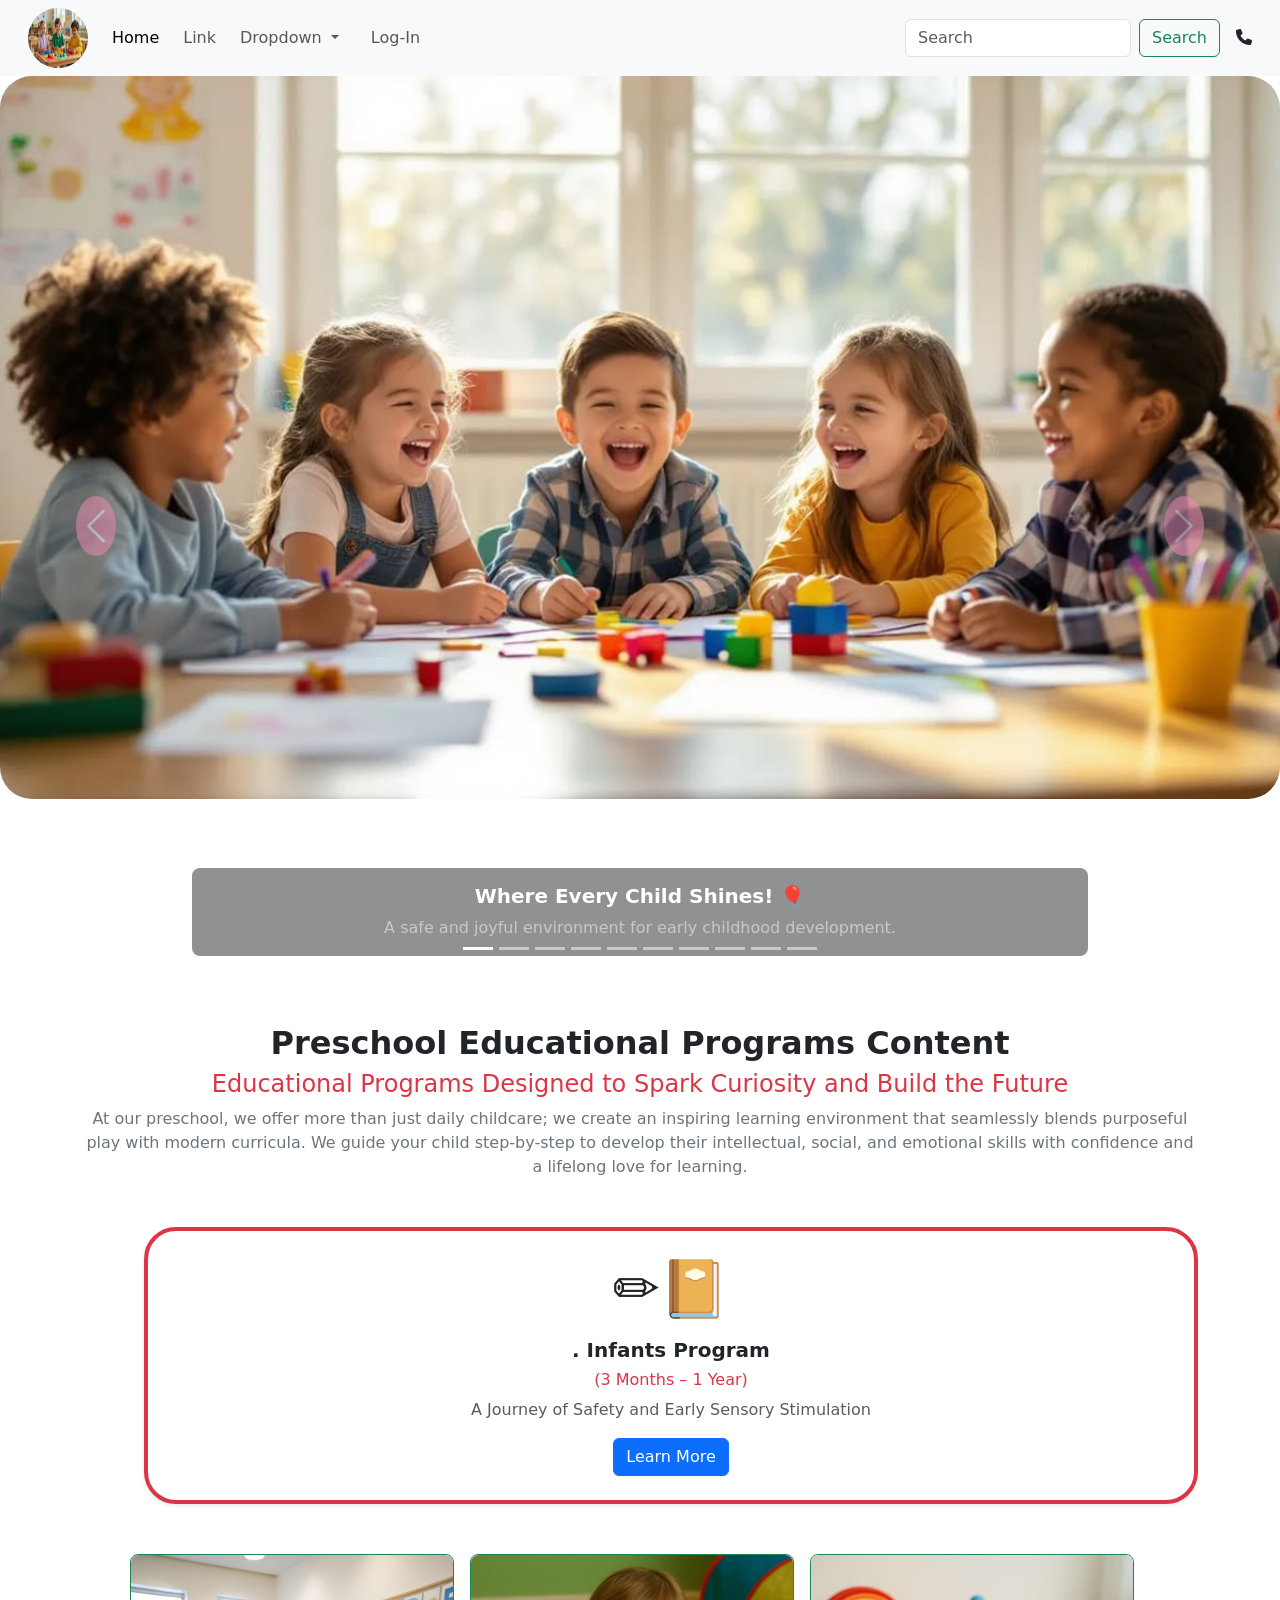
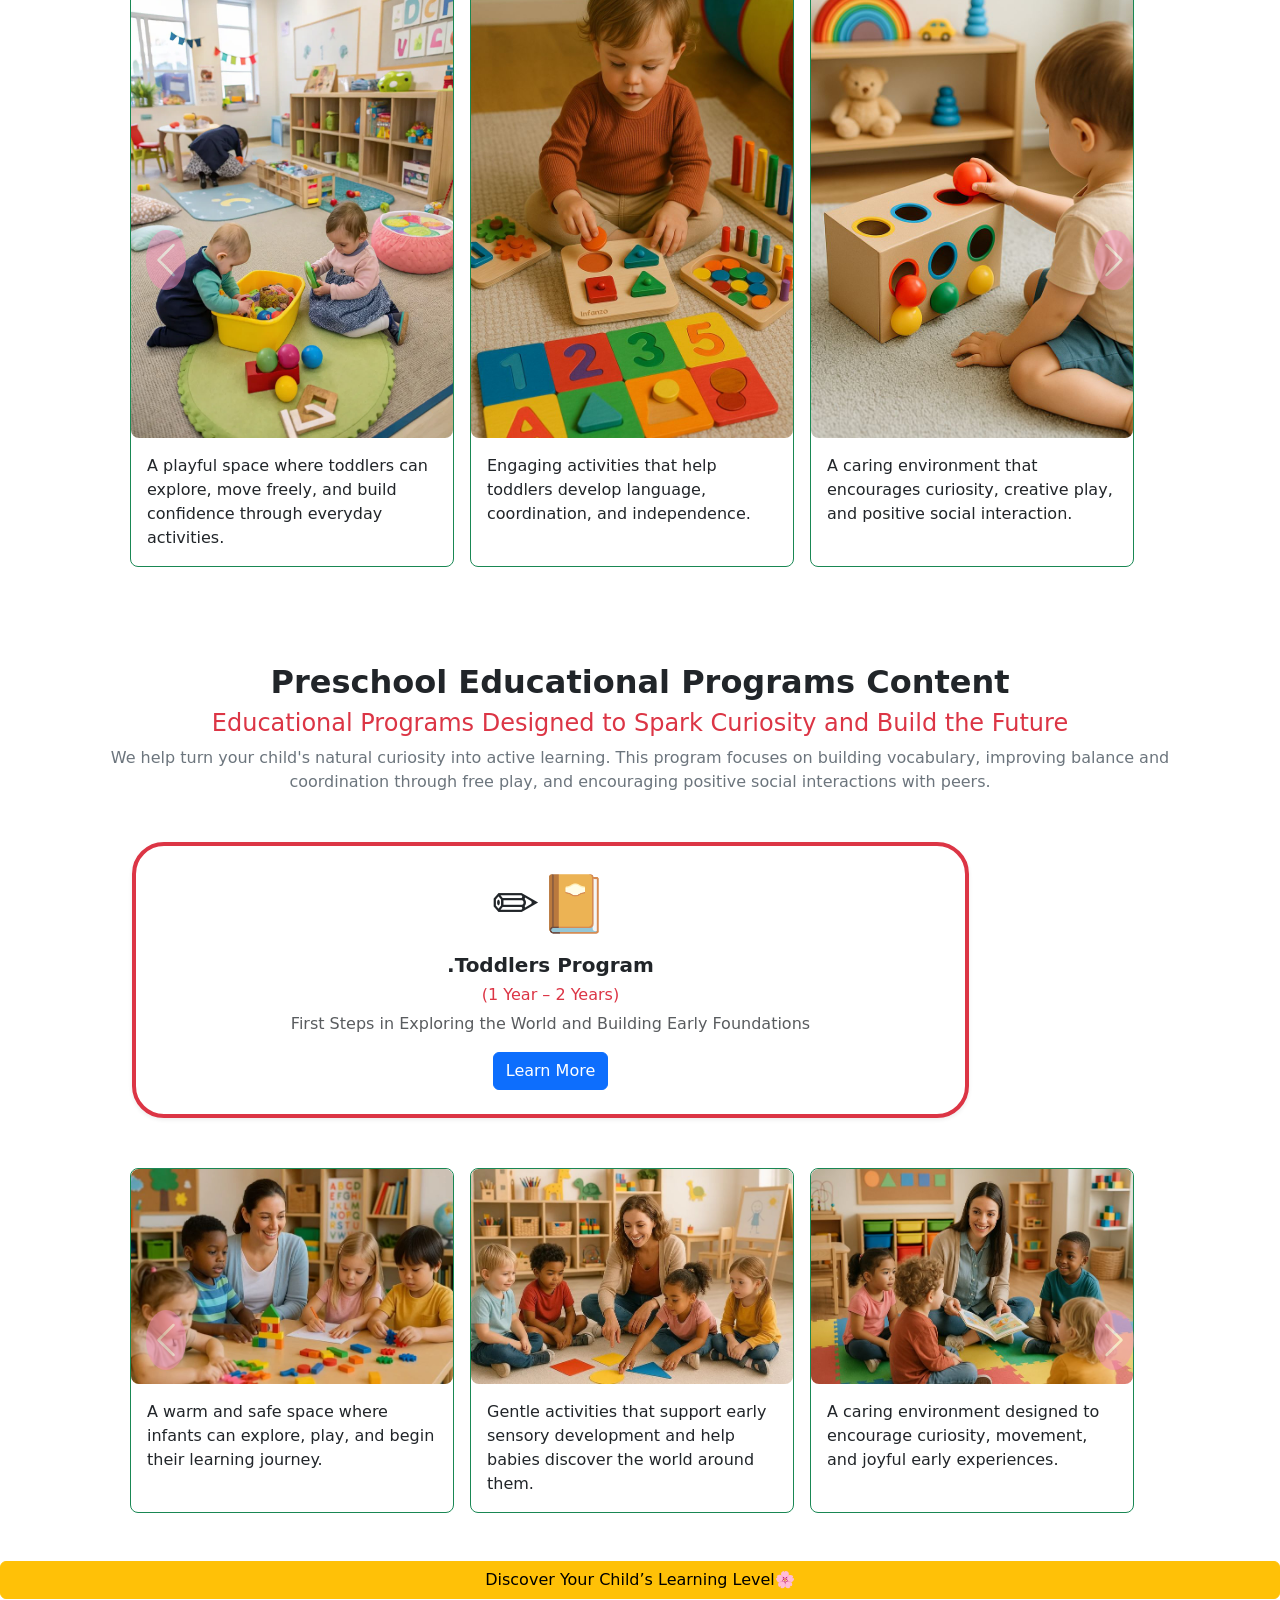
==== index.html @ 499e09a0 "Upload portfolio" ====
<!DOCTYPE html>
<html lang="en">

<head>
    <meta charset="UTF-8">
    <meta name="viewport" content="width=device-width, initial-scale=1.0">
    <title>Sunny Side</title>
    <link rel="icon" href="./Images/3a391d2ae2403e38979afe56d9ad4983.jpg">
    <link rel="stylesheet" href="./Style/bootstrap.min.css">
    <link rel="stylesheet" href="https://cdnjs.cloudflare.com/ajax/libs/font-awesome/6.5.2/css/all.min.css">
    <link rel="stylesheet" href="./Style/style.css">
</head>

<body>
    <nav class="navbar navbar-expand-lg bg-body-tertiary px-3">
        <div class="container-fluid">
            <img class="me-3" src="./Images/3a391d2ae2403e38979afe56d9ad4983.jpg" alt="Sunny Side logo">
            <button class="navbar-toggler" type="button" data-bs-toggle="collapse"
                data-bs-target="#navbarSupportedContent" aria-controls="navbarSupportedContent" aria-expanded="false"
                aria-label="Toggle navigation">
                <span class="navbar-toggler-icon"></span>
            </button>
            <div class="collapse navbar-collapse" id="navbarSupportedContent">
                <ul class="navbar-nav me-auto mb-2 mb-lg-0 gap-lg-2">
                    <li class="nav-item">
                        <a class="nav-link active" aria-current="page" href="#">Home</a>
                    </li>
                    <li class="nav-item">
                        <a class="nav-link" href="#">Link</a>
                    </li>
                    <li class="nav-item dropdown">
                        <a class="nav-link dropdown-toggle" href="#" role="button" data-bs-toggle="dropdown"
                            aria-expanded="false">
                            Dropdown
                        </a>
                        <ul class="dropdown-menu">
                            <li><a class="dropdown-item" href="#">Action</a></li>
                            <li><a class="dropdown-item" href="#">Another action</a></li>
                            <li>
                                <hr class="dropdown-divider">
                            </li>
                            <li><a class="dropdown-item" href="#">Something else here</a></li>
                        </ul>
                    </li>
                    <li class="nav-item">
                    <li>
                        <a class="nav-link" href="./form.html">
                            Log-In
                        </a>
                    </li>
                </ul>
                <form class="d-flex search ms-lg-auto" role="search">
                    <input class="form-control Search" type="search" placeholder="Search" aria-label="Search" />
                    <button class="btn btn-outline-success" type="submit">Search</button>
                </form>

                <button class="nav-link contact-button border-0 bg-transparent ms-lg-3" type="button"
                    data-bs-toggle="offcanvas" data-bs-target="#offcanvasDark" aria-controls="offcanvasDark"
                    aria-label="Open contact information">
                    <i class="fa-solid fa-phone"></i>
                </button>
            </div>
        </div>
    </nav>

    <div class="offcanvas offcanvas-start text-bg-dark" tabindex="-1" id="offcanvasDark"
        aria-labelledby="offcanvasDarkLabel">
        <div class="offcanvas-header">
            <h5 class="offcanvas-title" id="offcanvasDarkLabel">Contact Us</h5>
            <button type="button" class="btn-close btn-close-white" data-bs-dismiss="offcanvas"
                aria-label="Close"></button>
        </div>
        <div class="offcanvas-body">
            <p class="mb-4">We are happy to answer your questions.</p>

            <div class="d-grid gap-3">
                <a class="text-white text-decoration-none" href="tel:+201000000000">
                    <i class="fa-solid fa-phone me-2"></i>
                    <span> +20 100 000 0000</span>
                </a>
                <a class="text-white text-decoration-none" href="mailto:info@sunnyside.com">
                    <i class="fa-solid fa-envelope me-2"></i> 
                    <span>info@sunnyside.com</span>
                </a>
                <span>
                    <i class="fa-solid fa-location-dot me-2"></i> Cairo, Egypt
                </span>
            </div>

            <div class="d-flex gap-3 mt-4">
                <a class="text-white fs-4" href="https://www.facebook.com" target="_blank" rel="noopener"
                    aria-label="Facebook">
                    <i class="fa-brands fa-facebook"></i>
                </a>
                <a class="text-white fs-4" href="https://www.instagram.com" target="_blank" rel="noopener"
                    aria-label="Instagram">
                    <i class="fa-brands fa-instagram"></i>
                </a>
            </div>
        </div>
    </div>

    <div id="carouselExampleDark" class="carousel carousel-white slide vh-100">
        <div class="carousel-indicators">
            <button type="button" data-bs-target="#carouselExampleDark" data-bs-slide-to="0" class="active"
                aria-current="true" aria-label="Slide 1"></button>
            <button type="button" data-bs-target="#carouselExampleDark" data-bs-slide-to="1"
                aria-label="Slide 2"></button>
            <button type="button" data-bs-target="#carouselExampleDark" data-bs-slide-to="2"
                aria-label="Slide 3"></button>
            <button type="button" data-bs-target="#carouselExampleDark" data-bs-slide-to="3"
                aria-label="Slide 4"></button>
            <button type="button" data-bs-target="#carouselExampleDark" data-bs-slide-to="4"
                aria-label="Slide 5"></button>
            <button type="button" data-bs-target="#carouselExampleDark" data-bs-slide-to="5"
                aria-label="Slide 6"></button>
            <button type="button" data-bs-target="#carouselExampleDark" data-bs-slide-to="6"
                aria-label="Slide 7"></button>
            <button type="button" data-bs-target="#carouselExampleDark" data-bs-slide-to="7"
                aria-label="Slide 8"></button>
            <button type="button" data-bs-target="#carouselExampleDark" data-bs-slide-to="8"
                aria-label="Slide 9"></button>
            <button type="button" data-bs-target="#carouselExampleDark" data-bs-slide-to="9"
                aria-label="Slide 10"></button>
        </div>
        <div class="carousel-inner vh-100">
            <!-- Slide 1 -->
            <div class="carousel-item active vh-100 top" data-bs-interval="10000">
                <img src="./Images/bd0ee30c65cd35bef8a8ec8929c6d836.jpg" class="w-100 object-fit-cover rounded-5"
                    alt="Nursery Slide 1">
                <div class="carousel-caption d-none d-md-block bg-dark bg-opacity-50 p-3 rounded-3 textmessage">
                    <h5 class="text-white fw-bold">Where Every Child Shines! 🎈</h5>
                    <p class="text-white-50 mb-0">A safe and joyful environment for early childhood development.</p>
                </div>
            </div>

            <!-- Slide 2 -->
            <div class="carousel-item vh-100 top" data-bs-interval="2000">
                <img src="./Images/679e50f75e5fe2f86e2767f3efc4225f.jpg" class="w-100  object-fit-cover rounded-5"
                    alt="Nursery Slide 2">
                <div class="carousel-caption d-none d-md-block bg-dark bg-opacity-50 p-3 rounded-3 textmessage">
                    <h5 class="text-white fw-bold">Safe & Inspiring Spaces 🏫</h5>
                    <p class="text-white-50 mb-0">Designed with high safety standards and creative learning tools.</p>
                </div>
            </div>

            <!-- Slide 3 -->
            <div class="carousel-item vh-100 top">
                <img src="./Images/2a49c59c59654723d50db8b1cf8f679b.jpg" class="w-100 object-fit-cover rounded-5"
                    alt="Nursery Slide 3">
                <div class="carousel-caption d-none d-md-block bg-dark bg-opacity-50 p-3 rounded-3 textmessage">
                    <h5 class="text-white fw-bold">Creative Arts & Crafts 🎨</h5>
                    <p class="text-white-50 mb-0">Unleashing imagination through painting, drawing, and hands-on
                        projects.</p>
                </div>
            </div>

            <!-- Slide 4 -->
            <div class="carousel-item vh-100 top">
                <img src="./Images/safe-zone-2.jpg" class="w-100 object-fit-cover rounded-5"
                    alt="Nursery Slide 4">
                <div class="carousel-caption d-none d-md-block bg-dark bg-opacity-50 p-3 rounded-3 textmessage">
                    <h5 class="text-white fw-bold">Secure Play Area 🛡️</h5>
                    <p class="text-white-50 mb-0">Soft-padded indoor zones tailored for risk-free physical activities.
                    </p>
                </div>
            </div>

            <!-- Slide 5 -->
            <div class="carousel-item vh-100 top">
                <img src="./Images/Safe-zone.jpg" class="w-100 object-fit-cover rounded-5" alt="Nursery Slide 5">
                <div class="carousel-caption d-none d-md-block bg-dark bg-opacity-50 p-3 rounded-3 textmessage">
                    <h5 class="text-white fw-bold">24/7 Monitored Safety 🧸</h5>
                    <p class="text-white-50 mb-0">Constant supervision to ensure total peace of mind for parents.</p>
                </div>
            </div>

            <!-- Slide 6 -->
            <div class="carousel-item vh-100 top">
                <img src="./Images/3880cf79bbe2fa01c5dffb53555df5dd.jpg" class="w-100 object-fit-cover rounded-5"
                    alt="Nursery Slide 6">
                <div class="carousel-caption d-none d-md-block bg-dark bg-opacity-50 p-3 rounded-3 textmessage">
                    <h5 class="text-white fw-bold">Music & Storytelling 🎶</h5>
                    <p class="text-white-50 mb-0">Building communication and auditory skills through interactive
                        sessions.</p>
                </div>
            </div>

            <!-- Slide 7 -->
            <div class="carousel-item vh-100 top">
                <img src="./Images/Fun.jpg" class="w-100 object-fit-cover rounded-5" alt="Nursery Slide 7">
                <div class="carousel-caption d-none d-md-block bg-dark bg-opacity-50 p-3 rounded-3 textmessage">
                    <h5 class="text-white fw-bold">Outdoor Adventures 🌞</h5>
                    <p class="text-white-50 mb-0">Fun group games, fresh air, and social growth in open spaces.</p>
                </div>
            </div>

            <!-- Slide 8 -->
            <div class="carousel-item vh-100 top">
                <img src="./Images/Technology.jpg" class="w-100 object-fit-cover rounded-5" alt="Nursery Slide 8">
                <div class="carousel-caption d-none d-md-block bg-dark bg-opacity-50 p-3 rounded-3 textmessage">
                    <h5 class="text-white fw-bold">Smart Tech & E-Learning 💻</h5>
                    <p class="text-white-50 mb-0">Introducing modern digital tools and educational games for young
                        minds.</p>
                </div>
            </div>
            <!-- Slide-9 -->
            <div class="carousel-item vh-100 top">
                <img src="./Images/Seince.jpg" class="w-100 object-fit-cover rounded-5" alt="Nursery Slide 9">
                <div class="carousel-caption d-none d-md-block bg-dark bg-opacity-50 p-3 rounded-3 textmessage">
                    <h5 class="text-white fw-bold">Fun Science & Discovery 🔬</h5>
                    <p class="text-white-50 mb-0">Encouraging curiosity through safe, hands-on simple experiments.</p>
                </div>
            </div>
        </div>
        <button class="carousel-control-prev" type="button" data-bs-target="#carouselExampleDark" data-bs-slide="prev">
            <span class="carousel-control-prev-icon" aria-hidden="true"></span>
            <span class="visually-hidden">Previous</span>
        </button>
        <button class="carousel-control-next ch-100" type="button" data-bs-target="#carouselExampleDark"
            data-bs-slide="next">
            <span class="carousel-control-next-icon" aria-hidden="true"></span>
            <span class="visually-hidden">Next</span>
        </button>
    </div>
    <section class="container py-5">

        <div class="text-center mb-5">
            <h2 class="fw-bold">Preschool Educational Programs Content</h2>
            <h4 class="text-danger">
                Educational Programs Designed to Spark Curiosity and Build the Future
            </h4>
            <p class="text-secondary">At our preschool, we offer more than just daily childcare; we create an inspiring
                learning environment
                that seamlessly blends purposeful play with modern curricula. We guide your child step-by-step to
                develop their intellectual, social, and emotional skills with confidence and a lifelong love for
                learning.</p>
        </div>
        <div class="row g-4  Discovery">

            <div class="col-12 col-md-6 col-lg-4 w-100 discovery">
                <div class="card h-100 shadow-sm border-4 border-danger rounded-5">
                    <div class="card-body text-center p-4">
                        <div class="display-4 mb-3">✏️📔</div>
                        <h5 class="card-title fw-bold">. Infants Program</h5>
                        <h6 class="text-danger">(3 Months – 1 Year)</h6>
                        <p class="card-text text-muted">
                            A Journey of Safety and Early Sensory Stimulation
                        </p>
                        <a href="#Infants" class="btn btn-primary">
                            Learn More
                        </a>
                    </div>
                </div>
            </div>




        </div>
        <div id="carouselExampleControlsNoTouching" class="carousel slide" data-bs-touch="false">
            <div class="carousel-inner">

                <div class="carousel-item active">
                    <div class="row g-3 px-5">
                        <div class="col-12 col-md-4">
                            <div class="card infant-card border border-success rounded-3">
                                <img src="./Images/Infants-1.jpg" class="card-img-top infant-card-img rounded-3"
                                    alt="Toddler">
                                <div class="card-body">
                                    <p class="card-text">A playful space where toddlers can explore, move freely, and
                                        build confidence through everyday activities.</p>
                                </div>
                            </div>
                        </div>
                        <div class="col-12 col-md-4">
                            <div class="card infant-card border border-success rounded-3 Infants">
                                <img src="./Images/Infants-2.jpg" class="card-img-top infant-card-img rounded-3"
                                    alt="Toddler">
                                <div class="card-body">
                                    <p class="card-text">Engaging activities that help toddlers develop language,
                                        coordination, and independence.</p>
                                </div>
                            </div>
                        </div>
                        <div class="col-12 col-md-4">
                            <div class="card infant-card border border-success rounded-3">
                                <img src="./Images/Infants-3.jpg" class="card-img-top infant-card-img rounded-3"
                                    alt="Toddler">
                                <div class="card-body">
                                    <p class="card-text">A caring environment that encourages curiosity, creative play,
                                        and positive social interaction.</p>
                                </div>
                            </div>
                        </div>
                    </div>
                </div>

                <div class="carousel-item">
                    <div class="row g-3 px-5">
                        <div class="col-12 col-md-4">
                            <div class="card infant-card border border-success rounded-3">
                                <img src="./Images/Infants-4.jpg" class="card-img-top infant-card-img rounded-3"
                                    alt="Toddler">
                                <div class="card-body">
                                    <p class="card-text">Fun learning experiences that help toddlers practice new skills
                                        through safe exploration.</p>
                                </div>
                            </div>
                        </div>
                        <div class="col-12 col-md-4">
                            <div class="card infant-card border border-success rounded-3">
                                <img src="./Images/Infants-5.jpg" class="card-img-top infant-card-img rounded-3"
                                    alt="Toddler">
                                <div class="card-body">
                                    <p class="card-text">Play-based learning that strengthens attention, communication,
                                        and cooperation with friends.</p>
                                </div>
                            </div>
                        </div>
                        <div class="col-12 col-md-4">
                            <div class="card infant-card border border-success rounded-3">
                                <img src="./Images/Infants-6.jpg" class="card-img-top infant-card-img rounded-3"
                                    alt="Toddler">
                                <div class="card-body">
                                    <p class="card-text">A supportive setting where toddlers learn to express feelings
                                        and become more independent.</p>
                                </div>
                            </div>
                        </div>
                    </div>
                </div>

                <div class="carousel-item">
                    <div class="row g-3 px-5">
                        <div class="col-12 col-md-4">
                            <div class="card infant-card border border-success rounded-3">
                                <img src="./Images/Infants-7.jpg" class="card-img-top infant-card-img rounded-3"
                                    alt="Toddler">
                                <div class="card-body">
                                    <p class="card-text">Creative activities that give toddlers opportunities to
                                        imagine, create, and express themselves.</p>
                                </div>
                            </div>
                        </div>
                        <div class="col-12 col-md-4">
                            <div class="card infant-card border border-success rounded-3">
                                <img src="./Images/Infants-8.jpg" class="card-img-top infant-card-img rounded-3"
                                    alt="Toddler">
                                <div class="card-body">
                                    <p class="card-text">Group play that encourages friendship, sharing, teamwork, and
                                        emotional growth.</p>
                                </div>
                            </div>
                        </div>
                        <div class="col-12 col-md-4">
                            <div class="card infant-card border border-success rounded-3">
                                <img src="./Images/Infants-9.jpg" class="card-img-top infant-card-img rounded-3"
                                    alt="Toddler">
                                <div class="card-body">
                                    <p class="card-text">Interactive experiences that turn movement and discovery into
                                        meaningful learning.</p>
                                </div>
                            </div>
                        </div>
                    </div>
                </div>

                <div class="carousel-item">
                    <div class="row g-3 px-5">
                        <div class="col-12 col-md-4">
                            <div class="card infant-card border border-success rounded-3">
                                <img src="./Images/Infants-10.jpg" class="card-img-top infant-card-img rounded-3"
                                    alt="Toddler">
                                <div class="card-body">
                                    <p class="card-text">A bright space where toddlers can discover new ideas and
                                        develop their imagination.</p>
                                </div>
                            </div>
                        </div>
                        <div class="col-12 col-md-4">
                            <div class="card infant-card border border-success rounded-3">
                                <img src="./Images/Infants-11.jpg" class="card-img-top infant-card-img rounded-3"
                                    alt="Toddler">
                                <div class="card-body">
                                    <p class="card-text">Thoughtful care and playful activities help toddlers feel
                                        secure while learning new skills.</p>
                                </div>
                            </div>
                        </div>
                        <div class="col-12 col-md-4">
                            <div class="card infant-card border border-success rounded-3">
                                <img src="./Images/Infants-12.jpg" class="card-img-top infant-card-img rounded-3"
                                    alt="Toddler">
                                <div class="card-body">
                                    <p class="card-text">A joyful environment where toddlers grow through movement,
                                        play, discovery, and friendship.</p>
                                </div>
                            </div>
                        </div>
                    </div>
                </div>

            </div>

            <button class="carousel-control-prev" type="button" data-bs-target="#carouselExampleControlsNoTouching"
                data-bs-slide="prev">
                <span class="carousel-control-prev-icon"></span>
            </button>

            <button class="carousel-control-next" type="button" data-bs-target="#carouselExampleControlsNoTouching"
                data-bs-slide="next">
                <span class="carousel-control-next-icon"></span>
            </button>
        </div>
    </section>

    <section class="container py-5">

        <div class="text-center mb-5">
            <h2 class="fw-bold">Preschool Educational Programs Content</h2>
            <h4 class="text-danger">
                Educational Programs Designed to Spark Curiosity and Build the Future
            </h4>
            <p class="text-secondary">We help turn your child's natural curiosity into active learning. This program
                focuses on building vocabulary, improving balance and coordination through free play, and encouraging
                positive social interactions with peers.
            </p>
        </div>
        <div class="col-12 col-md-6 col-lg-4  w-100 Discovery">
            <div class="col-12 col-md-6 col-lg-4 w-75 discovery">
                <div class="card h-100 shadow-sm border-4 border-danger rounded-5">
                    <div class="card-body text-center p-4">
                        <div class="display-4 mb-3">✏️📔</div>
                        <h5 class="card-title fw-bold">.Toddlers Program</h5>
                        <h6 class="text-danger">(1 Year – 2 Years)</h6>
                        <p class="card-text text-muted">
                            First Steps in Exploring the World and Building Early Foundations
                        </p>
                        <a href="#Infants" class="btn btn-primary">
                            Learn More
                        </a>
                    </div>
                </div>
            </div>
        </div>




        </div>
        <div id="toddlersCarousel" class="carousel slide" data-bs-touch="false">
            <div class="carousel-inner">

                <div class="carousel-item active">
                    <div class="row g-3 px-5">
                        <div class="col-12 col-md-4">
                            <div class="card infant-card border border-success rounded-3">
                                <img src="./Images/Told-1.jpg" class="card-img-top infant-card-img rounded-3"
                                    alt="Infant">
                                <div class="card-body">
                                    <p class="card-text">A warm and safe space where infants can explore, play, and
                                        begin their learning journey.</p>
                                </div>
                            </div>
                        </div>
                        <div class="col-12 col-md-4">
                            <div class="card infant-card border border-success rounded-3">
                                <img src="./Images/Told-2.jpg" class="card-img-top infant-card-img rounded-3"
                                    alt="Infant">
                                <div class="card-body">
                                    <p class="card-text">Gentle activities that support early sensory development and
                                        help babies discover the world around them.</p>
                                </div>
                            </div>
                        </div>
                        <div class="col-12 col-md-4">
                            <div class="card infant-card border border-success rounded-3">
                                <img src="./Images/Told-3.jpg" class="card-img-top infant-card-img rounded-3"
                                    alt="Infant">
                                <div class="card-body">
                                    <p class="card-text">A caring environment designed to encourage curiosity, movement,
                                        and joyful early experiences.</p>
                                </div>
                            </div>
                        </div>
                    </div>
                </div>

                <div class="carousel-item">
                    <div class="row g-3 px-5">
                        <div class="col-12 col-md-4">
                            <div class="card infant-card border border-success rounded-3">
                                <img src="./Images/Told-4.jpg" class="card-img-top infant-card-img rounded-3"
                                    alt="Infant">
                                <div class="card-body">
                                    <p class="card-text">Fun and engaging activities that help infants build confidence
                                        through safe exploration.</p>
                                </div>
                            </div>
                        </div>
                        <div class="col-12 col-md-4">
                            <div class="card infant-card border border-success rounded-3">
                                <img src="./Images/Told-5.jpg" class="card-img-top infant-card-img rounded-3"
                                    alt="Infant">
                                <div class="card-body">
                                    <p class="card-text">Playful learning moments that develop attention, communication,
                                        and social interaction.</p>
                                </div>
                            </div>
                        </div>
                        <div class="col-12 col-md-4">
                            <div class="card infant-card border border-success rounded-3">
                                <img src="./Images/Told-6.jpg" class="card-img-top infant-card-img rounded-3"
                                    alt="Infant">
                                <div class="card-body">
                                    <p class="card-text">A nurturing setting where every child receives care, comfort,
                                        and age-appropriate stimulation.</p>
                                </div>
                            </div>
                        </div>
                    </div>
                </div>

                <div class="carousel-item">
                    <div class="row g-3 px-5">
                        <div class="col-12 col-md-4">
                            <div class="card infant-card border border-success rounded-3">
                                <img src="./Images/Told-7.jpg" class="card-img-top infant-card-img rounded-3"
                                    alt="Infant">
                                <div class="card-body">
                                    <p class="card-text">Creative play experiences that allow infants to express
                                        themselves and learn at their own pace.</p>
                                </div>
                            </div>
                        </div>
                        <div class="col-12 col-md-4">
                            <div class="card infant-card border border-success rounded-3">
                                <img src="./Images/Told-8.jpg" class="card-img-top infant-card-img rounded-3"
                                    alt="Infant">
                                <div class="card-body">
                                    <p class="card-text">Safe group activities that encourage friendship, cooperation,
                                        and emotional growth.</p>
                                </div>
                            </div>
                        </div>
                        <div class="col-12 col-md-4">
                            <div class="card infant-card border border-success rounded-3">
                                <img src="./Images/Told-9.jpg" class="card-img-top infant-card-img rounded-3"
                                    alt="Infant">
                                <div class="card-body">
                                    <p class="card-text">Interactive experiences that turn everyday play into meaningful
                                        learning for young children.</p>
                                </div>
                            </div>
                        </div>
                    </div>
                </div>

                <div class="carousel-item">
                    <div class="row g-3 px-5">
                        <div class="col-12 col-md-4">
                            <div class="card infant-card border border-success rounded-3">
                                <img src="./Images/Told-10.jpg" class="card-img-top infant-card-img rounded-3"
                                    alt="Infant">
                                <div class="card-body">
                                    <p class="card-text">A bright and welcoming space that supports discovery,
                                        imagination, and early development.</p>
                                </div>
                            </div>
                        </div>
                        <div class="col-12 col-md-4">
                            <div class="card infant-card border border-success rounded-3">
                                <img src="./Images/Told-11.jpg" class="card-img-top infant-card-img rounded-3"
                                    alt="Infant">
                                <div class="card-body">
                                    <p class="card-text">Thoughtful care and playful activities help infants feel secure
                                        while developing new skills.</p>
                                </div>
                            </div>
                        </div>
                        <div class="col-12 col-md-4">
                            <div class="card infant-card border border-success rounded-3">
                                <img src="./Images/Told-12.jpg" class="card-img-top infant-card-img rounded-3"
                                    alt="Infant">
                                <div class="card-body">
                                    <p class="card-text">A joyful learning environment where children grow through
                                        movement, play, and discovery.</p>
                                </div>
                            </div>
                        </div>
                    </div>
                </div>

            </div>

            <button class="carousel-control-prev" type="button" data-bs-target="#toddlersCarousel" data-bs-slide="prev">
                <span class="carousel-control-prev-icon"></span>
            </button>

            <button class="carousel-control-next" type="button" data-bs-target="#toddlersCarousel" data-bs-slide="next">
                <span class="carousel-control-next-icon"></span>
            </button>
        </div>
    </section>

    <div class="modal fade" id="enrollmentModal" tabindex="-1">

        <div class="modal-dialog modal-dialog-centered">

            <div class="modal-content">

                <div class="modal-header">
                    <h5 class="modal-title">
                        Enrollment
                    </h5>

                    <button type="button" class="btn-close" data-bs-dismiss="modal">
                    </button>
                </div>

                <div class="modal-body">

                    <p>
                        Fill out the form and our team will contact you.
                    </p>

                </div>

                <div class="modal-footer">

                    <button type="button" class="btn btn-secondary" data-bs-dismiss="modal">
                        Close
                    </button>

                    <a href="./form.html" class="btn btn-primary">
                        Continue
                    </a>

                </div>

            </div>

        </div>

    </div>

    <a href="./formChildd.html" class="btn btn-warning Discover">
       Discover Your Child’s Learning Level🌸
    </a>
 
  
  

    <script src="./Scripts/bootstrap.bundle.min.js"></script>
    <script src="./Scripts/main.js"></script>
</body>

</html>
---- Style/style.css ----
body {
    overflow-y: scroll;
    overflow-x: hidden;
    min-height: 100vh;
}

.container-fluid img {
    width: 60px;
    height: 60px;
    border-radius: 50%;
}

.carousel-control-prev-icon,
.carousel-control-next-icon {
    background-color: #f38cb7;
}

.card-img {
    display: block;
    margin: 2rem auto 0;
    max-width: 100%;
}

.carousel-control-prev-icon {
    margin-right: 0;
    padding: 20px;
    height: 60px;
    border-radius: 50%;
}

.carousel-control-next-icon {
    margin-left: 0;
    padding: 20px;
    height: 60px;
    border-radius: 50%;
}

.infant-card {
    height: 100%;
}


.Discover {
    display: flex;
    justify-content: center;
    margin-bottom: 30px;
}

.discovery {
    margin-bottom: 50px;
}

.search {
    gap: 0.5rem;
}

.Search {
    margin-left: 0;
}

.offcanvas-body *:hover {
    color: orange
}

.child h2 {
    color: rgb(187, 105, 118);
}

.Card-ID {
    margin-left: 0;
    width: 100% !important;
    max-width: 100%;
    flex-wrap: wrap;
}

.Card-ID img {
    max-width: 180px;
    width: 100% !important;
    height: auto !important;
}

.row {
    max-width: 100%;
}

.progress {
    min-width: 0;
}

img {
    max-width: 100%;
}


.responsive-image {
    width: min(100%, 260px) !important;
    height: auto !important;
}

.Discovery {
    margin-left: 50px;
}

@media (max-width:1021px) {
    .textmessage {
        margin-bottom: 100px;
    }

    .carousel-control-prev-icon {
        margin-right: 100px;
        background-color: brown;
    }

    .carousel-control-next-icon {
        margin-left: 100px;
        background-color: brown;
    }
}

@media (max-width:800px) {

    .textmessage {
        margin-bottom: 150px;
    }

    .carousel-control-prev-icon,
    .carousel-control-next-icon {
        background-color: brown;
    }
}

@media (max-width:767px) {
    .navbar .search {
        margin-top: 0.75rem;
        width: 100%;
    }

    .carousel-control-prev-icon,
    .carousel-control-next-icon {
        background-color: green;
    }

    .carousel-control-prev-icon {
        margin-left: 100px;
    }

    .carousel-control-next-icon {
        margin-right: 100px;
    }

    .navbar .search input {
        min-width: 0;
    }

    .navbar .contact-button {
        margin: 0.75rem 0 0;
    }
 
    #carouselExampleControlsNoTouching .carousel-item>.row,
    #toddlersCarousel .carousel-item>.row {
        display: block;
        padding-left: 0 !important;
        padding-right: 0 !important;
    }

    #carouselExampleControlsNoTouching .carousel-item>.row>.col-12,
    #toddlersCarousel .carousel-item>.row>.col-12 {
        display: none;
        width: 100%;
        max-width: 100%;
        flex: 0 0 100%;
    }

    #carouselExampleControlsNoTouching .carousel-item>.row>.col-12:first-child,
    #toddlersCarousel .carousel-item>.row>.col-12:first-child {
        display: block;
    }

    .carousel-control-prev-icon,
    .carousel-control-next-icon {
        height: 44px;
        width: 44px;
        border-radius: 50%;
    }

    .top {
        margin-top: 100px;
    }

    .top img {
        height: 100px;
    }

    .carousel-caption {
        padding: 0.75rem !important;
    }

    .carousel-caption h5 {
        font-size: 1rem;
    }

    .carousel-caption p {
        font-size: 0.8rem;
    }

    .infant-card {
        margin-left: 12px;
    }

    .infant-card-img {
        height: 200px;
    }

    #carouselExampleControlsNoTouching .row,
    #toddlersCarousel .row {
        padding-left: 2rem !important;
        padding-right: 2rem !important;
    }

    .card {
        overflow-wrap: anywhere;
    }

    .Card-ID {
        gap: 1.5rem !important;
    }
 

    .Discover {
        width: 220px;
        margin-right: 120px; 
    }

    .carousel-item img {
        height: 450px;
    }
}
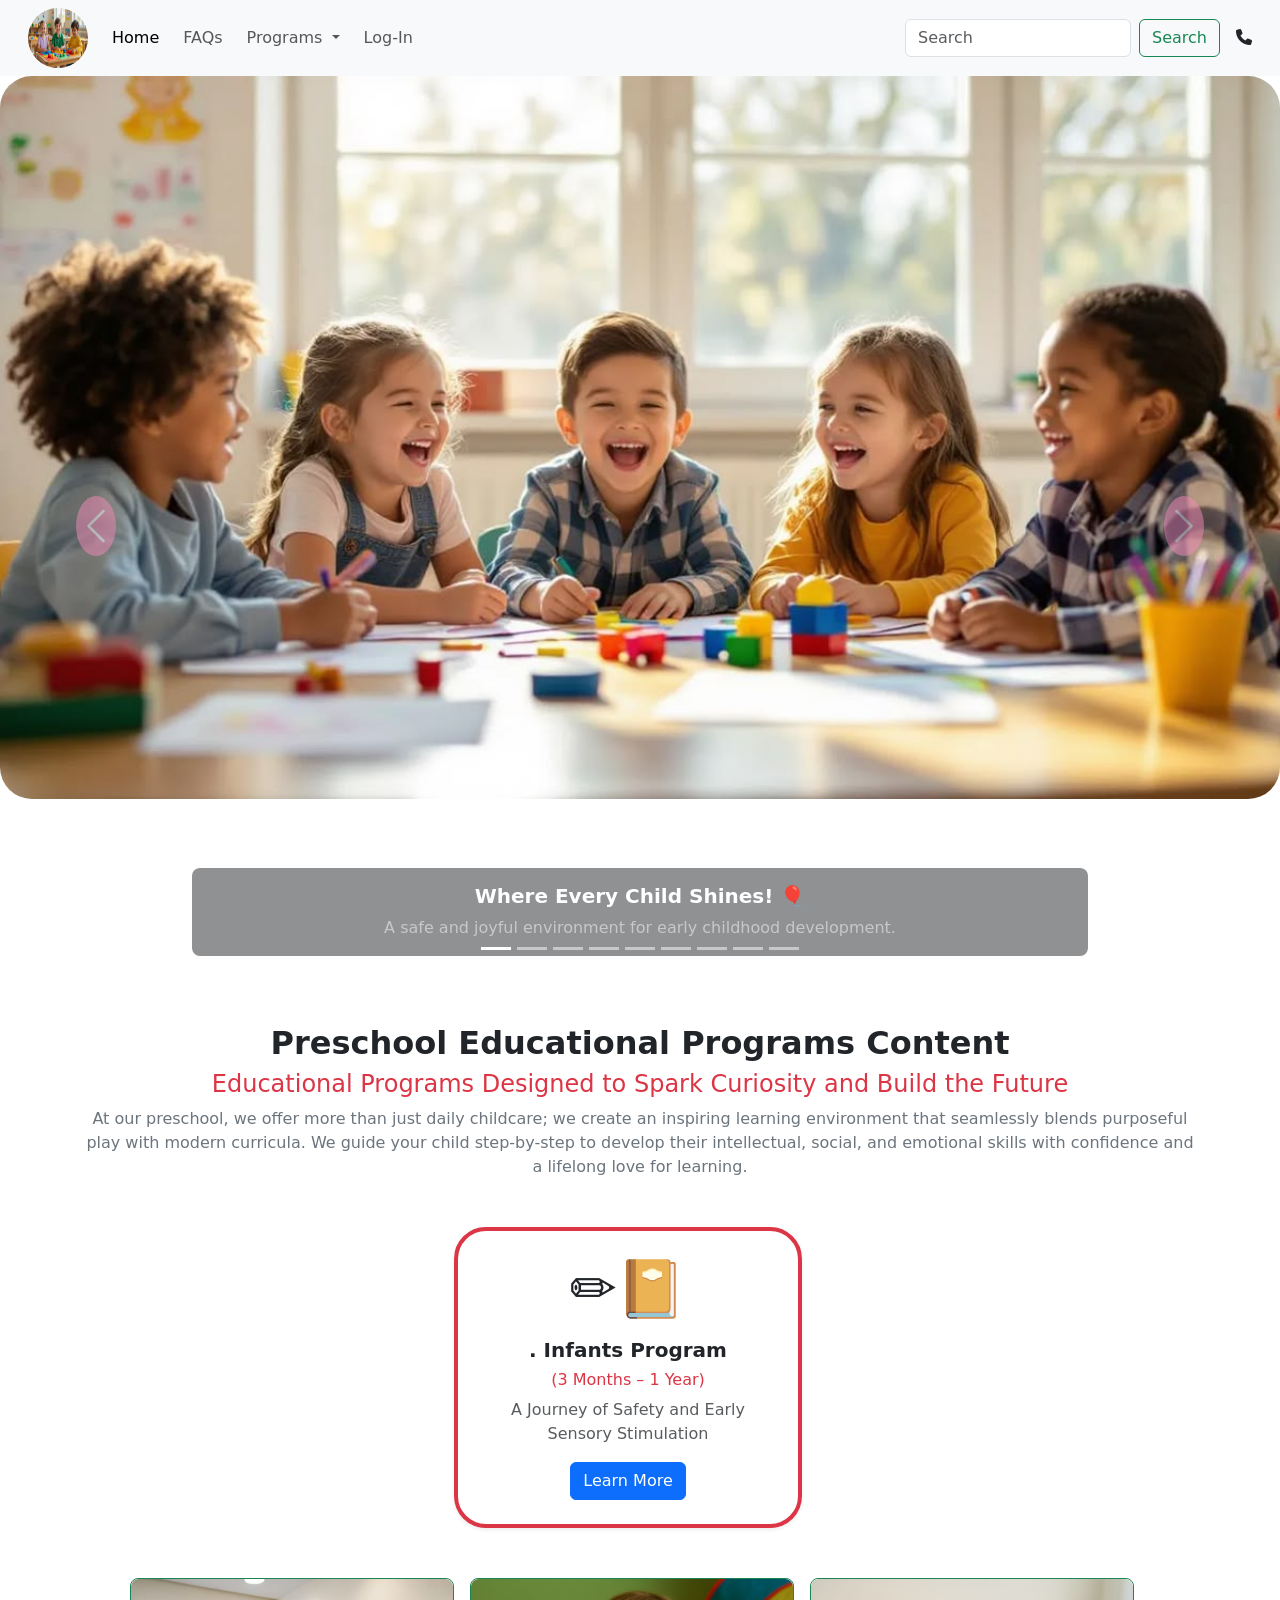
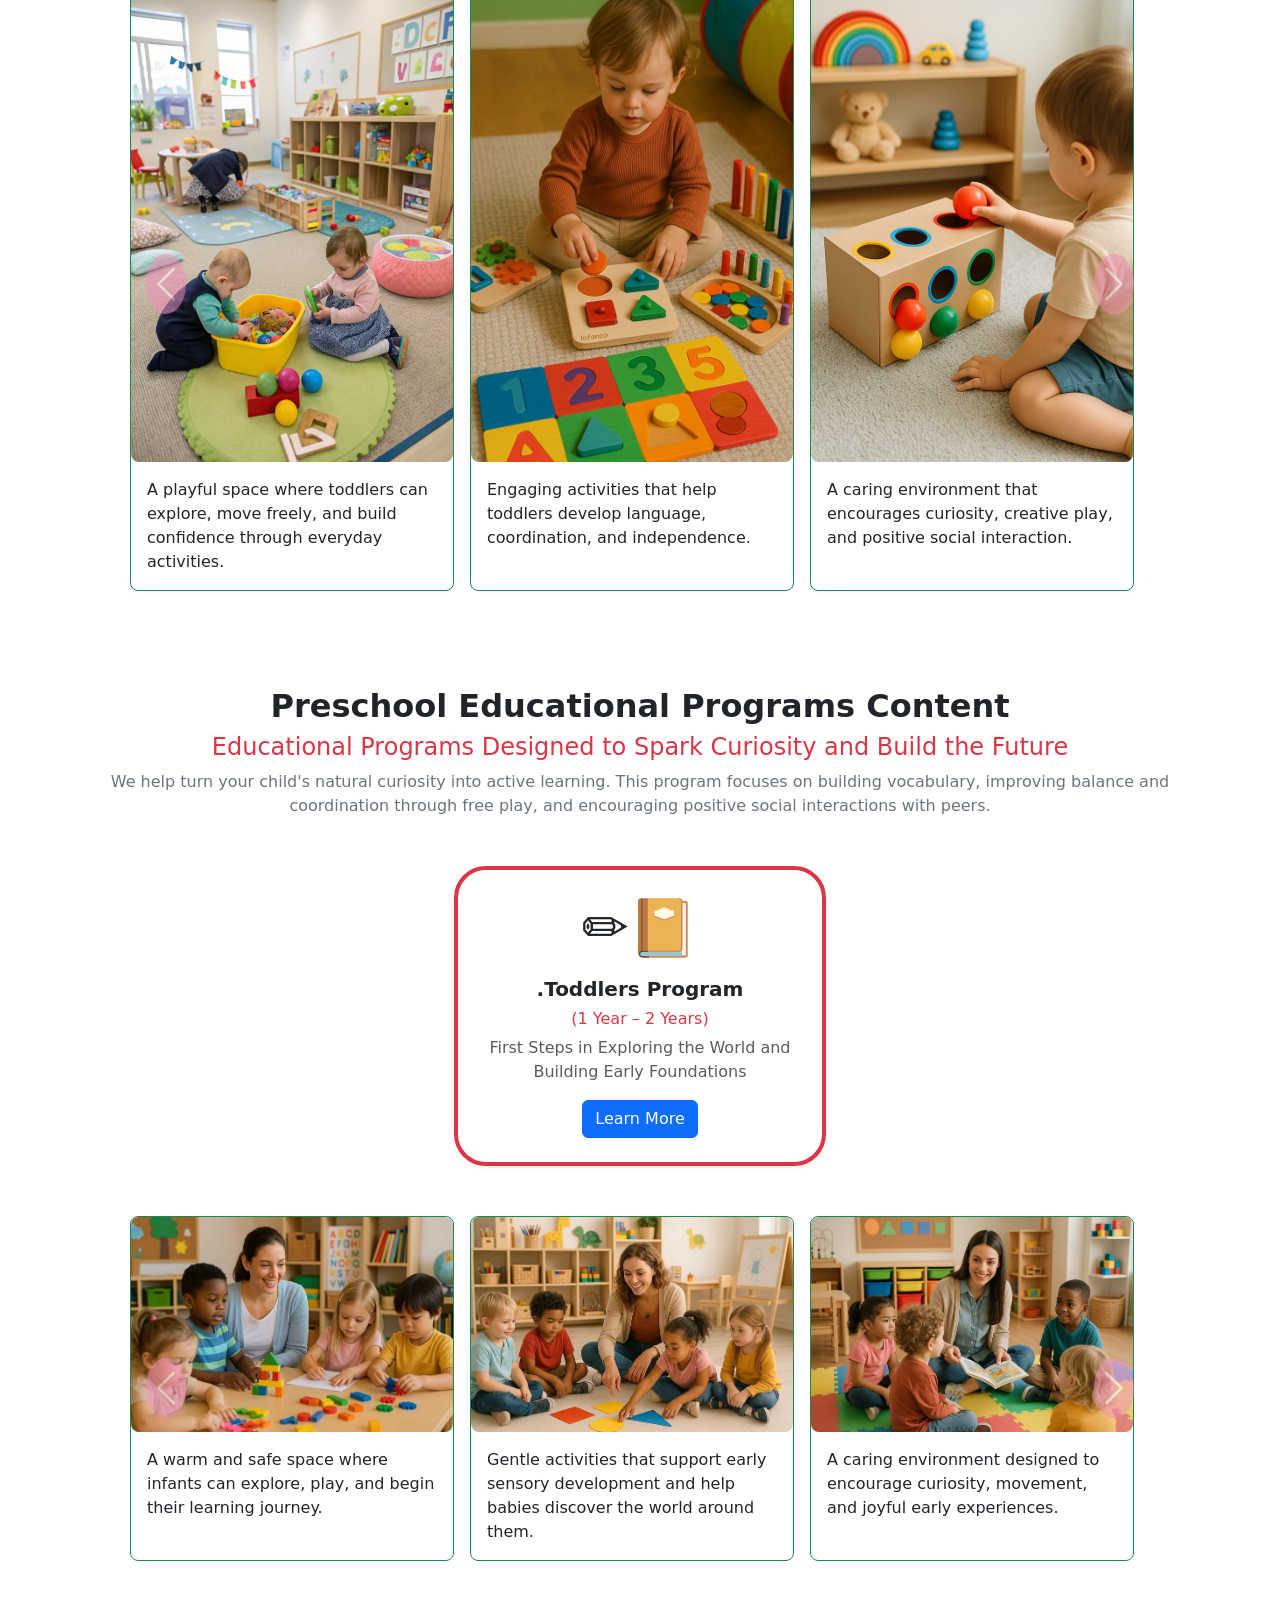
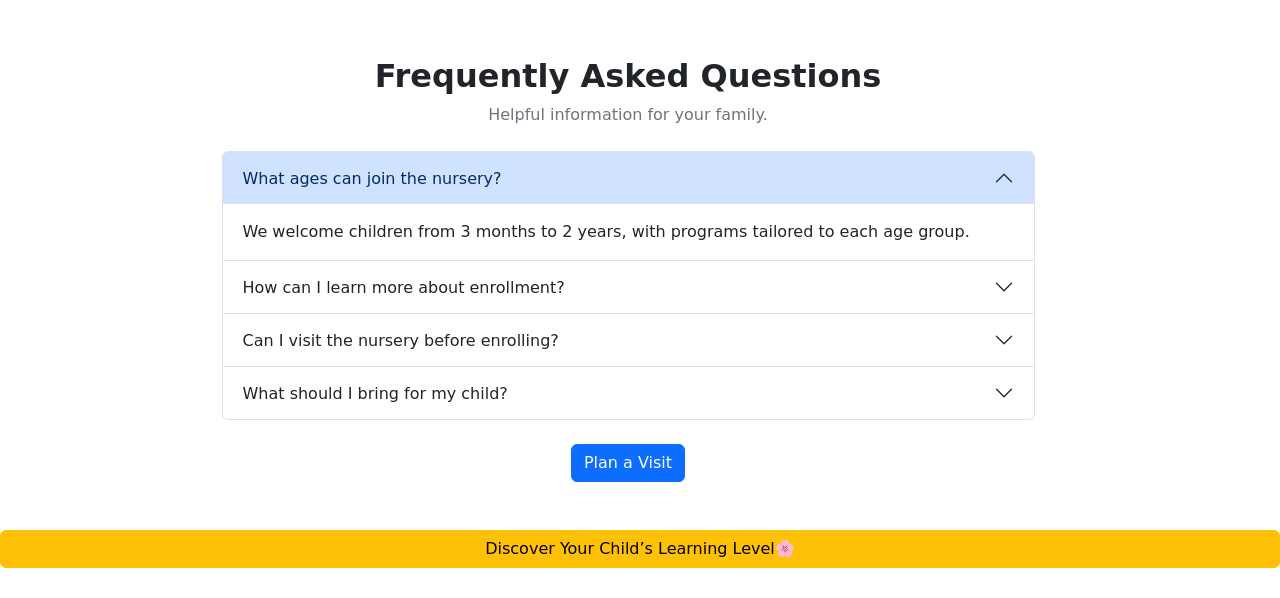
==== commit e2d44316: "Update portfolio" ====
--- a/index.html
+++ b/index.html
@@ -23,30 +23,23 @@
             <div class="collapse navbar-collapse" id="navbarSupportedContent">
                 <ul class="navbar-nav me-auto mb-2 mb-lg-0 gap-lg-2">
                     <li class="nav-item">
-                        <a class="nav-link active" aria-current="page" href="#">Home</a>
+                        <a class="nav-link active" aria-current="page" href="#home">Home</a>
                     </li>
                     <li class="nav-item">
-                        <a class="nav-link" href="#">Link</a>
+                        <a class="nav-link" href="#faq">FAQs</a>
                     </li>
                     <li class="nav-item dropdown">
                         <a class="nav-link dropdown-toggle" href="#" role="button" data-bs-toggle="dropdown"
                             aria-expanded="false">
-                            Dropdown
+                            Programs
                         </a>
                         <ul class="dropdown-menu">
-                            <li><a class="dropdown-item" href="#">Action</a></li>
-                            <li><a class="dropdown-item" href="#">Another action</a></li>
-                            <li>
-                                <hr class="dropdown-divider">
-                            </li>
-                            <li><a class="dropdown-item" href="#">Something else here</a></li>
+                            <li><a class="dropdown-item" href="#infants">Infants Program</a></li>
+                            <li><a class="dropdown-item" href="#toddlers">Toddlers Program</a></li>
                         </ul>
                     </li>
                     <li class="nav-item">
-                    <li>
-                        <a class="nav-link" href="./form.html">
-                            Log-In
-                        </a>
+                        <a class="nav-link" href="./form.html">Log-In</a>
                     </li>
                 </ul>
                 <form class="d-flex search ms-lg-auto" role="search">
@@ -100,7 +93,7 @@
         </div>
     </div>
 
-    <div id="carouselExampleDark" class="carousel carousel-white slide vh-100">
+    <div id="home" class="carousel carousel-white slide vh-100">
         <div class="carousel-indicators">
             <button type="button" data-bs-target="#carouselExampleDark" data-bs-slide-to="0" class="active"
                 aria-current="true" aria-label="Slide 1"></button>
@@ -120,8 +113,6 @@
                 aria-label="Slide 8"></button>
             <button type="button" data-bs-target="#carouselExampleDark" data-bs-slide-to="8"
                 aria-label="Slide 9"></button>
-            <button type="button" data-bs-target="#carouselExampleDark" data-bs-slide-to="9"
-                aria-label="Slide 10"></button>
         </div>
         <div class="carousel-inner vh-100">
             <!-- Slide 1 -->
@@ -223,7 +214,7 @@
             <span class="visually-hidden">Next</span>
         </button>
     </div>
-    <section class="container py-5">
+    <section id="infants" class="container py-5">
 
         <div class="text-center mb-5">
             <h2 class="fw-bold">Preschool Educational Programs Content</h2>
@@ -236,9 +227,9 @@
                 develop their intellectual, social, and emotional skills with confidence and a lifelong love for
                 learning.</p>
         </div>
-        <div class="row g-4  Discovery">
-
-            <div class="col-12 col-md-6 col-lg-4 w-100 discovery">
+        <div class="row g-4 justify-content-center">
+
+            <div class="col-12 col-md-6 col-lg-4 discovery">
                 <div class="card h-100 shadow-sm border-4 border-danger rounded-5">
                     <div class="card-body text-center p-4">
                         <div class="display-4 mb-3">✏️📔</div>
@@ -247,7 +238,7 @@
                         <p class="card-text text-muted">
                             A Journey of Safety and Early Sensory Stimulation
                         </p>
-                        <a href="#Infants" class="btn btn-primary">
+                        <a href="#infants" class="btn btn-primary">
                             Learn More
                         </a>
                     </div>
@@ -415,7 +406,7 @@
         </div>
     </section>
 
-    <section class="container py-5">
+    <section id="toddlers" class="container py-5">
 
         <div class="text-center mb-5">
             <h2 class="fw-bold">Preschool Educational Programs Content</h2>
@@ -427,8 +418,8 @@
                 positive social interactions with peers.
             </p>
         </div>
-        <div class="col-12 col-md-6 col-lg-4  w-100 Discovery">
-            <div class="col-12 col-md-6 col-lg-4 w-75 discovery">
+        <div class="col-12 col-md-6 col-lg-4 mx-auto">
+            <div class="discovery">
                 <div class="card h-100 shadow-sm border-4 border-danger rounded-5">
                     <div class="card-body text-center p-4">
                         <div class="display-4 mb-3">✏️📔</div>
@@ -437,7 +428,7 @@
                         <p class="card-text text-muted">
                             First Steps in Exploring the World and Building Early Foundations
                         </p>
-                        <a href="#Infants" class="btn btn-primary">
+                        <a href="#toddlers" class="btn btn-primary">
                             Learn More
                         </a>
                     </div>
@@ -604,25 +595,103 @@
         </div>
     </section>
 
-    <div class="modal fade" id="enrollmentModal" tabindex="-1">
+    <section id="faq" class="container py-5">
+        <div class="row justify-content-center">
+            <div class="col-12 col-lg-9">
+                <div class="text-center mb-4">
+                    <h2 class="fw-bold">Frequently Asked Questions</h2>
+                    <p class="text-secondary mb-0">Helpful information for your family.</p>
+                </div>
+
+                <div class="accordion" id="nurseryFaq">
+                    <div class="accordion-item">
+                        <h3 class="accordion-header" id="faqHeadingOne">
+                            <button class="accordion-button" type="button" data-bs-toggle="collapse"
+                                data-bs-target="#faqAnswerOne" aria-expanded="true" aria-controls="faqAnswerOne">
+                                What ages can join the nursery?
+                            </button>
+                        </h3>
+                        <div id="faqAnswerOne" class="accordion-collapse collapse show"
+                            aria-labelledby="faqHeadingOne" data-bs-parent="#nurseryFaq">
+                            <div class="accordion-body">
+                                We welcome children from 3 months to 2 years, with programs tailored to each age group.
+                            </div>
+                        </div>
+                    </div>
+                    <div class="accordion-item">
+                        <h3 class="accordion-header" id="faqHeadingTwo">
+                            <button class="accordion-button collapsed" type="button" data-bs-toggle="collapse"
+                                data-bs-target="#faqAnswerTwo" aria-expanded="false" aria-controls="faqAnswerTwo">
+                                How can I learn more about enrollment?
+                            </button>
+                        </h3>
+                        <div id="faqAnswerTwo" class="accordion-collapse collapse"
+                            aria-labelledby="faqHeadingTwo" data-bs-parent="#nurseryFaq">
+                            <div class="accordion-body">
+                                Use the enrollment form and our team will contact you with the next steps.
+                            </div>
+                        </div>
+                    </div>
+                    <div class="accordion-item">
+                        <h3 class="accordion-header" id="faqHeadingThree">
+                            <button class="accordion-button collapsed" type="button" data-bs-toggle="collapse"
+                                data-bs-target="#faqAnswerThree" aria-expanded="false" aria-controls="faqAnswerThree">
+                                Can I visit the nursery before enrolling?
+                            </button>
+                        </h3>
+                        <div id="faqAnswerThree" class="accordion-collapse collapse"
+                            aria-labelledby="faqHeadingThree" data-bs-parent="#nurseryFaq">
+                            <div class="accordion-body">
+                                Yes. Contact us to arrange a visit and see our learning spaces.
+                            </div>
+                        </div>
+                    </div>
+                    <div class="accordion-item">
+                        <h3 class="accordion-header" id="faqHeadingFour">
+                            <button class="accordion-button collapsed" type="button" data-bs-toggle="collapse"
+                                data-bs-target="#faqAnswerFour" aria-expanded="false" aria-controls="faqAnswerFour">
+                                What should I bring for my child?
+                            </button>
+                        </h3>
+                        <div id="faqAnswerFour" class="accordion-collapse collapse"
+                            aria-labelledby="faqHeadingFour" data-bs-parent="#nurseryFaq">
+                            <div class="accordion-body">
+                                Our team will share an age-appropriate checklist with you during the enrollment process.
+                            </div>
+                        </div>
+                    </div>
+                </div>
+
+                <div class="text-center mt-4">
+                    <button type="button" class="btn btn-primary" data-bs-toggle="modal"
+                        data-bs-target="#enrollmentModal">
+                        Plan a Visit
+                    </button>
+                </div>
+            </div>
+        </div>
+    </section>
+
+    <div class="modal fade" id="enrollmentModal" tabindex="-1" aria-labelledby="enrollmentModalLabel"
+        aria-hidden="true">
 
         <div class="modal-dialog modal-dialog-centered">
 
             <div class="modal-content">
 
                 <div class="modal-header">
-                    <h5 class="modal-title">
-                        Enrollment
+                    <h5 class="modal-title" id="enrollmentModalLabel">
+                        Plan a Visit
                     </h5>
 
-                    <button type="button" class="btn-close" data-bs-dismiss="modal">
+                    <button type="button" class="btn-close" data-bs-dismiss="modal" aria-label="Close">
                     </button>
                 </div>
 
                 <div class="modal-body">
 
                     <p>
-                        Fill out the form and our team will contact you.
+                        Start with the enrollment form and our team will contact you to arrange a visit.
                     </p>
 
                 </div>
@@ -634,7 +703,7 @@
                     </button>
 
                     <a href="./form.html" class="btn btn-primary">
-                        Continue
+                        Continue to the form
                     </a>
 
                 </div>
--- a/Style/style.css
+++ b/Style/style.css
@@ -97,22 +97,13 @@
     height: auto !important;
 }
 
-.Discovery {
-    margin-left: 50px;
-}
-
 @media (max-width:1021px) {
     .textmessage {
         margin-bottom: 100px;
     }
 
-    .carousel-control-prev-icon {
-        margin-right: 100px;
-        background-color: brown;
-    }
-
-    .carousel-control-next-icon {
-        margin-left: 100px;
+    .carousel-control-prev-icon,
+    .carousel-control-next-icon {
         background-color: brown;
     }
 }
@@ -138,14 +129,6 @@
     .carousel-control-prev-icon,
     .carousel-control-next-icon {
         background-color: green;
-    }
-
-    .carousel-control-prev-icon {
-        margin-left: 100px;
-    }
-
-    .carousel-control-next-icon {
-        margin-right: 100px;
     }
 
     .navbar .search input {
@@ -203,10 +186,6 @@
         font-size: 0.8rem;
     }
 
-    .infant-card {
-        margin-left: 12px;
-    }
-
     .infant-card-img {
         height: 200px;
     }
@@ -227,8 +206,10 @@
  
 
     .Discover {
-        width: 220px;
-        margin-right: 120px; 
+        width: fit-content;
+        max-width: 100%;
+        margin: 0 auto 30px;
+        text-align: center;
     }
 
     .carousel-item img {
